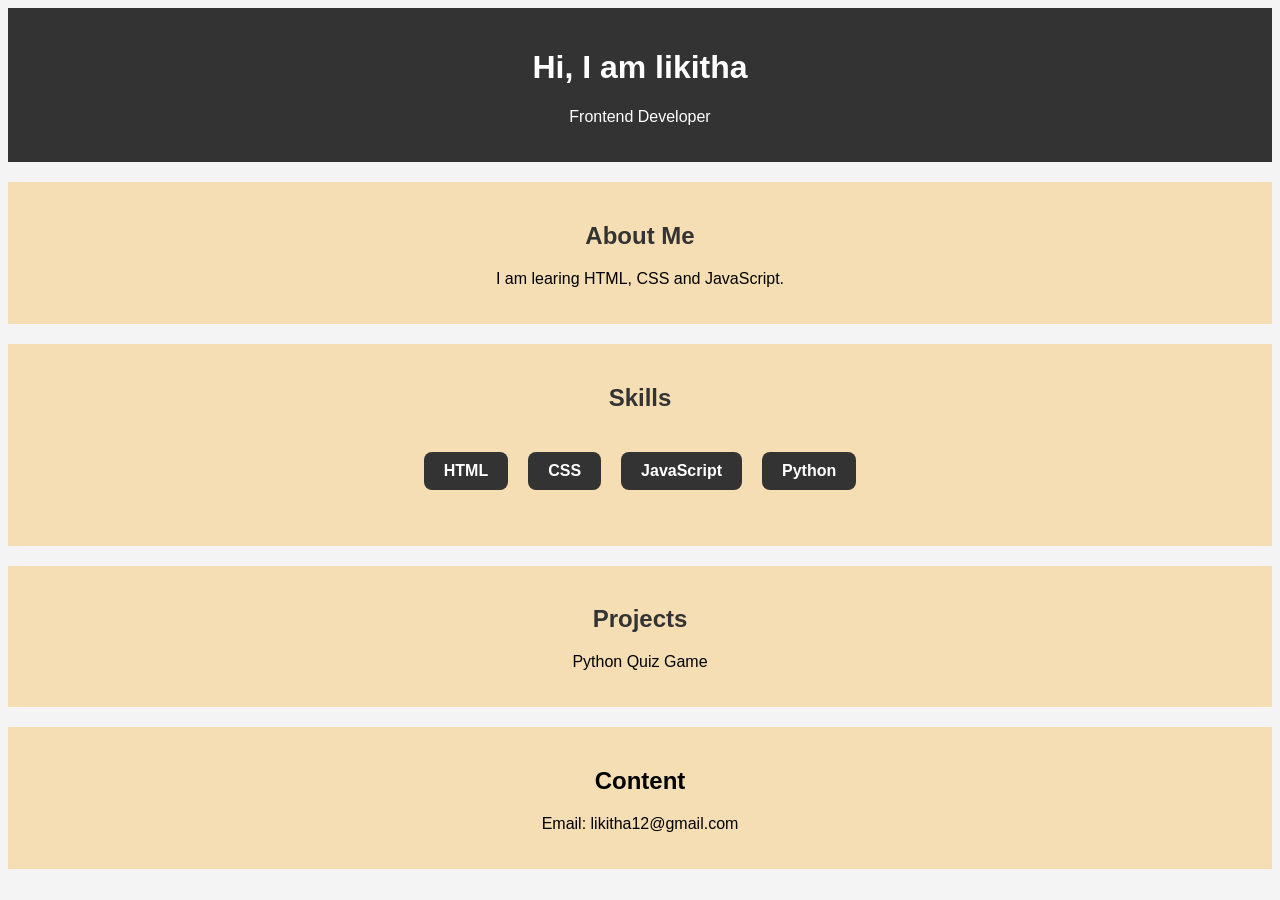
==== indext.html @ 2ed3acb5 "Add files via upload" ====
<!DOCTYPE html>
<html lang="en">
<head>
    <meta charset="UTF-8">
    <meta name="viewport" content="width=device-width, initial-scale=1.0">
    <title>My portfolio</title>
    <link rel="stylesheet" href="style.css">
</head>
<body>
    
    <header>
        <h1>Hi, I am likitha</h1>
        <p>Frontend Developer</p>
    </header>
    
    <section>
        <h2>About Me</h2>
        <p>I am learing HTML, CSS and JavaScript.</p>
    </section>

    <section>
        <h2>Skills</h2>
        <ul>
            <li>HTML</li>
            <li>CSS</li>
            <li>JavaScript</li>
            <li>Python</li>
        </ul>
    </section>

    <section>
        <h2>Projects</h2>
        <p>Python Quiz Game</p>
    </section>

    <section>
        <h1>Content</h1>
        <p>Email: likitha12@gmail.com</p>
    </section>
</body>
</html>
---- style.css ----
body{
    font-family: arial;
    text-align: center;
    background: #f4f4f4;

}

header{
    background: #333;
    color: white;
    padding: 20px;
}

section{
    background: wheat;
    margin: 20px auto;
    padding: 20px;
    border-radius:0px;
    box-shadow:0 2px 5px rgba(0,0,0,0,1);
    
}

h2{
    color:#333
}

ul{
    list-style: none;
    padding: 20px;
    display: flex;
    justify-content: center;
    align-items: center;
    gap:20px;
    flex-wrap: wrap;
    
}

li{

    background: #333;
    color:white;
    padding: 10px 20px;
    border-radius: 8px;
    font-weight: bold;
}
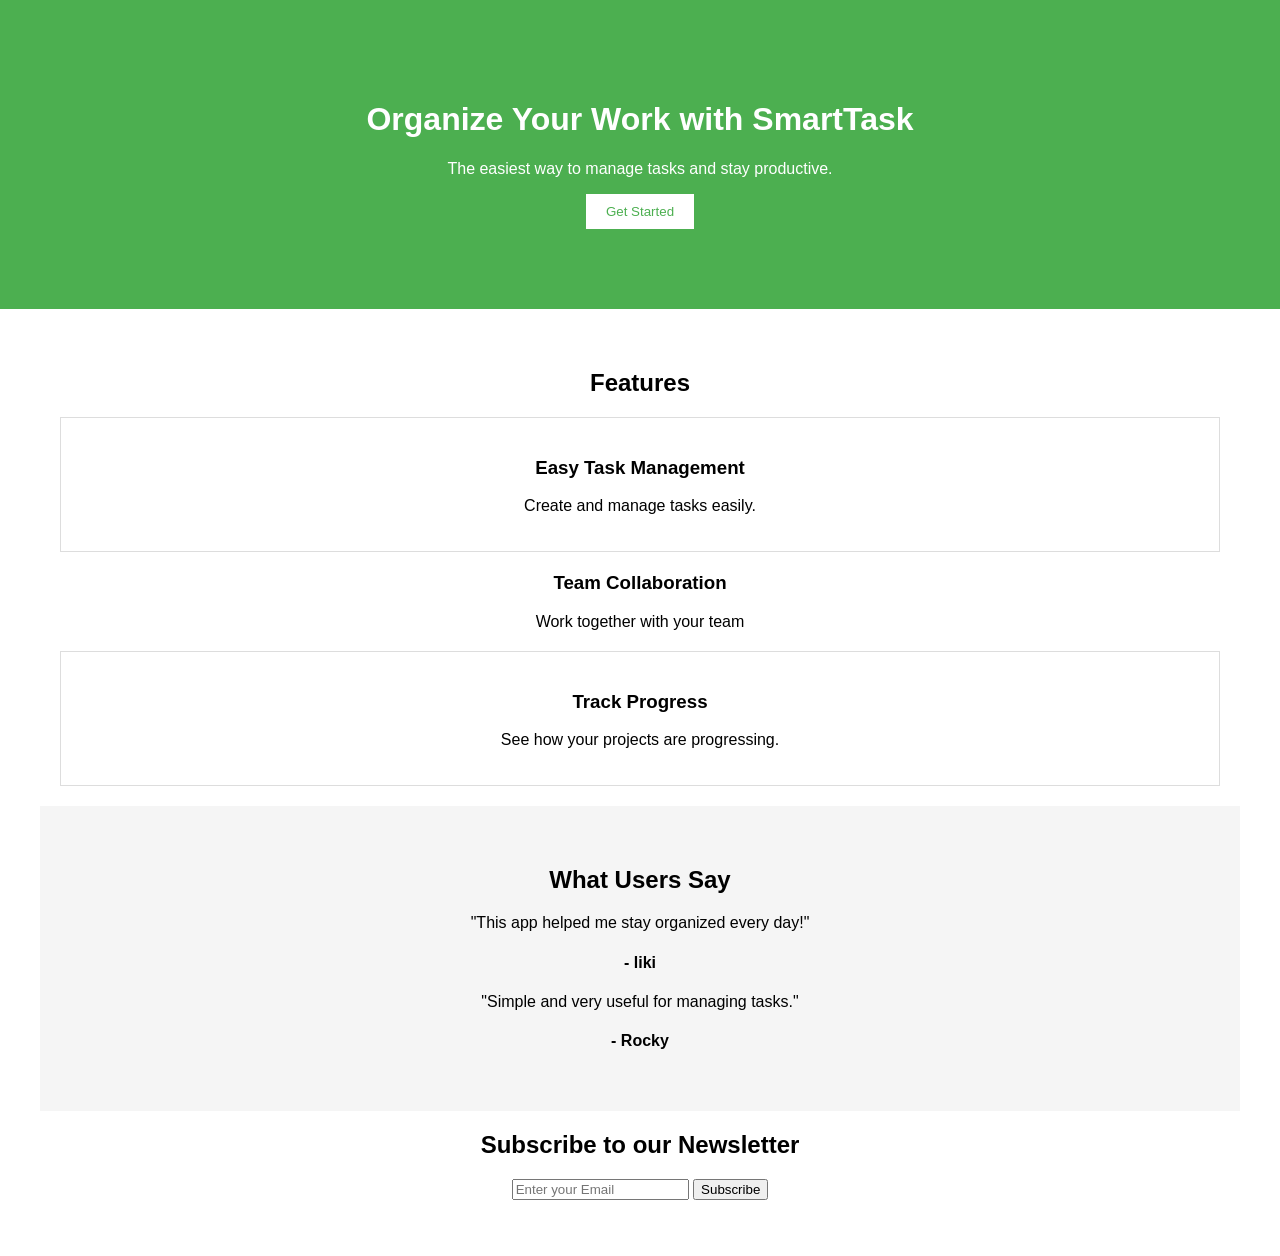
==== commit 6e78498f: "Add files via upload" ====
--- a/indext.html
+++ b/indext.html
@@ -3,39 +3,63 @@
 <head>
     <meta charset="UTF-8">
     <meta name="viewport" content="width=device-width, initial-scale=1.0">
-    <title>My portfolio</title>
+    <title>Document</title>
     <link rel="stylesheet" href="style.css">
 </head>
 <body>
     
-    <header>
-        <h1>Hi, I am likitha</h1>
-        <p>Frontend Developer</p>
-    </header>
-    
-    <section>
-        <h2>About Me</h2>
-        <p>I am learing HTML, CSS and JavaScript.</p>
-    </section>
+    <!-- Hero Section -->
+<header class="hero">
+    <h1>Organize Your Work with SmartTask</h1>
+    <p>The easiest way to manage tasks and stay productive.</p>
+    <button>Get Started</button>
+</header>
 
-    <section>
-        <h2>Skills</h2>
-        <ul>
-            <li>HTML</li>
-            <li>CSS</li>
-            <li>JavaScript</li>
-            <li>Python</li>
-        </ul>
-    </section>
+<!-- Features Section -->
+<section class="features">
+    <h2>Features</h2>
 
-    <section>
-        <h2>Projects</h2>
-        <p>Python Quiz Game</p>
-    </section>
+    <div class="feature-box">
+        <h3>Easy Task Management</h3>
+        <p>Create and manage tasks easily.</p>
+    </div>
 
-    <section>
-        <h1>Content</h1>
-        <p>Email: likitha12@gmail.com</p>
-    </section>
+    <div class="feature box">
+        <h3>Team Collaboration</h3>
+        <p>Work together with your team</p>
+    </div>
+
+    <div class="feature-box">
+        <h3>Track Progress</h3>
+        <p>See how your projects are progressing.</p>
+    </div>
+
+    <!-- Testimonials -->
+<section class="testimonials">
+    <h2>What Users Say</h2>
+
+    <div class="testimonial">
+        <p>"This app helped me stay organized every day!"</p>
+        <h4>- liki</h4>
+    </div>
+
+    <div class="testimonial">
+        <p>"Simple and very useful for managing tasks."</p>
+        <h4>- Rocky</h4>
+    </div>
+</section>
+
+<!--Newslettes-->
+<section class="Newslettes">
+    <h2>Subscribe to our Newsletter</h2>
+
+    <form id="subsrcibeform">
+        <input type="Email" id="Email" placeholder="Enter your Email">
+        <button type="submit">Subscribe</button>
+    </form>
+    <p id="message"></p>
+</section>
+<script src="script.js"></script>
+</section>
 </body>
 </html>
--- a/style.css
+++ b/style.css
@@ -1,45 +1,63 @@
 body{
-    font-family: arial;
-    text-align: center;
-    background: #f4f4f4;
-
+    font-family: Arial;
+    margin:0;
 }
 
-header{
-    background: #333;
-    color: white;
-    padding: 20px;
+.hero{
+    background:#4CAF50;
+    color:white;
+    text-align:center;
+    padding:80px 20px;
 }
 
-section{
-    background: wheat;
-    margin: 20px auto;
-    padding: 20px;
-    border-radius:0px;
-    box-shadow:0 2px 5px rgba(0,0,0,0,1);
-    
+.hero button{
+    padding:10px 20px;
+    border:none;
+    background:white;
+    color:#4CAF50;
+    cursor:pointer;
 }
 
-h2{
-    color:#333
+.features{
+    padding:40px;
+    text-align:center;
 }
 
-ul{
-    list-style: none;
-    padding: 20px;
-    display: flex;
-    justify-content: center;
-    align-items: center;
-    gap:20px;
-    flex-wrap: wrap;
-    
+.feature-box{
+    margin:20px;
+    padding:20px;
+    border:1px solid #ddd;
 }
 
-li{
+.testimonials{
+    background:#f5f5f5;
+    padding:40px;
+    text-align:center;
+}
 
-    background: #333;
-    color:white;
-    padding: 10px 20px;
-    border-radius: 8px;
-    font-weight: bold;
+.testimonial{
+    margin:20px;
+}
+
+.newsletter{
+    text-align:center;
+    padding:40px;
+}
+
+.newsletter input{
+    padding:10px;
+    width:200px;
+}
+
+.newsletter button{
+    padding:10px 15px;
+}
+
+/* Responsive */
+@media (max-width:768px){
+
+    .feature-box{
+        margin:10px;
+    }
+
 }
